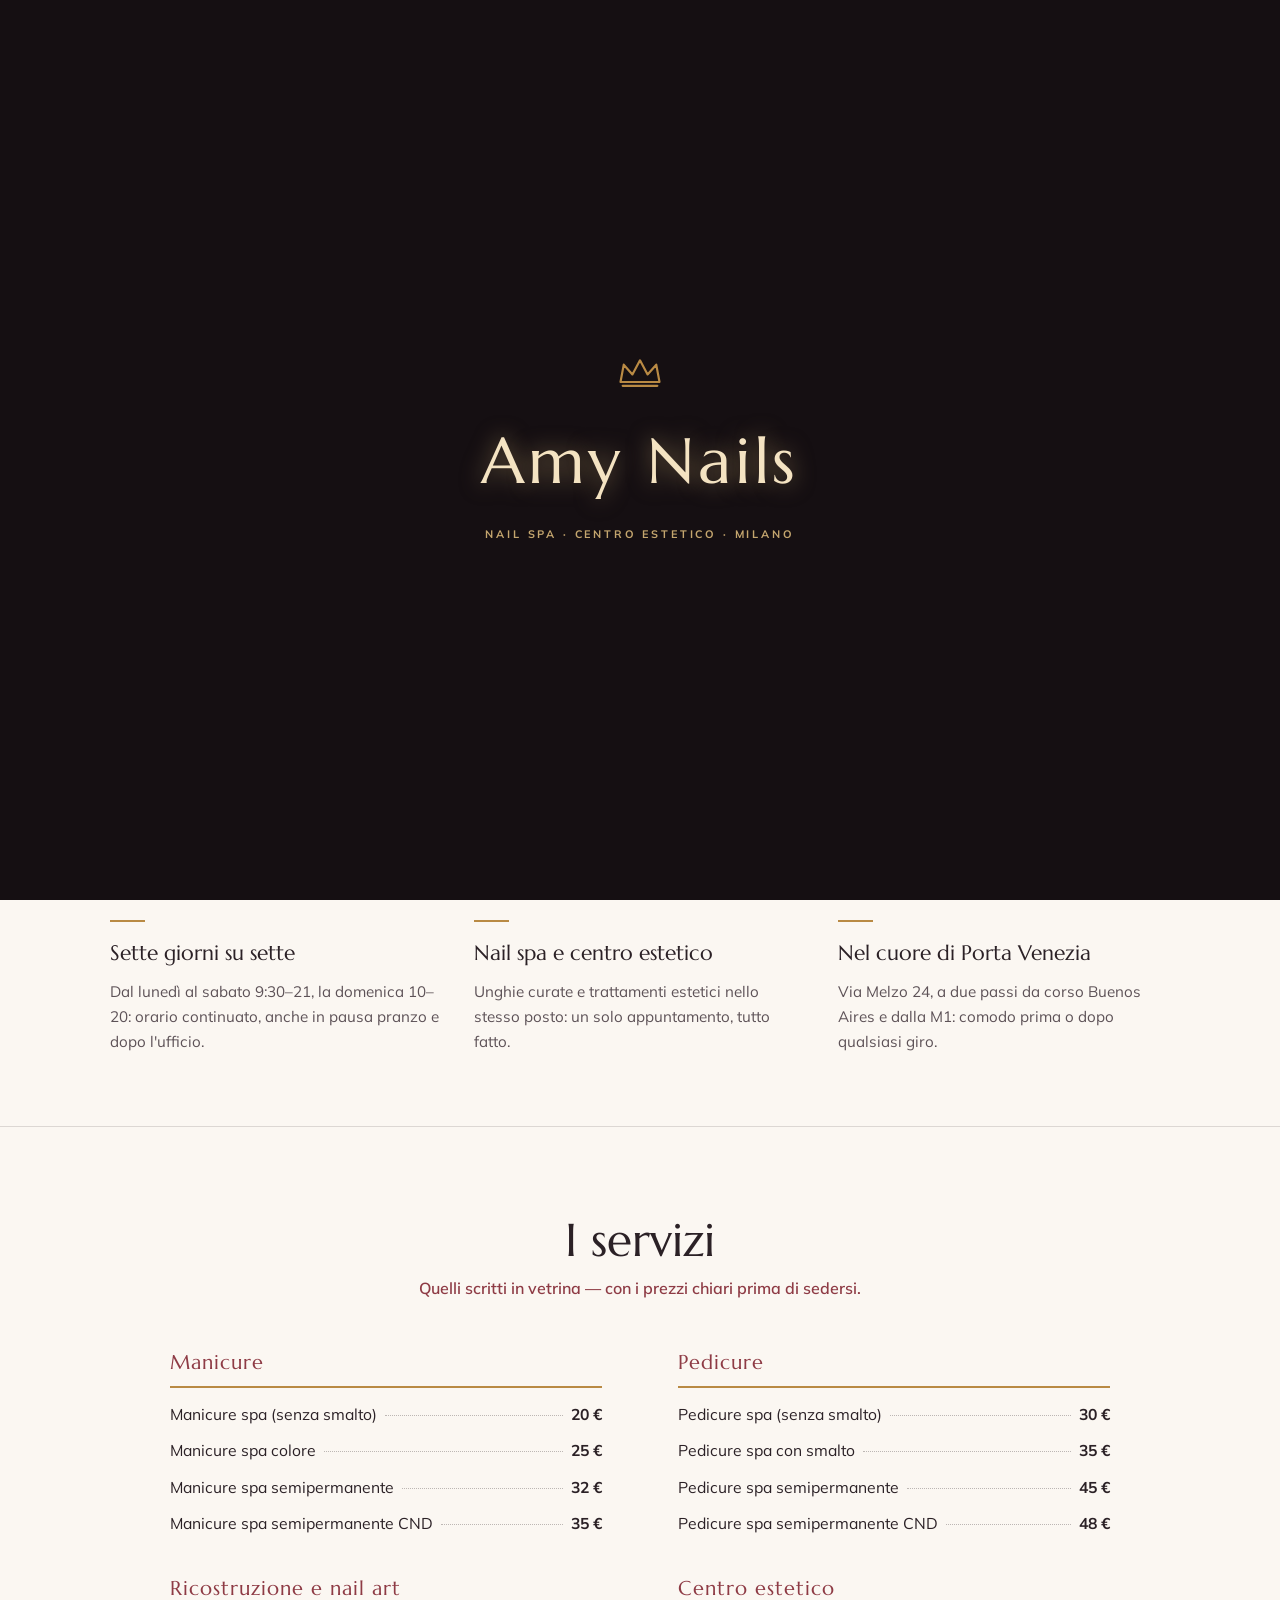
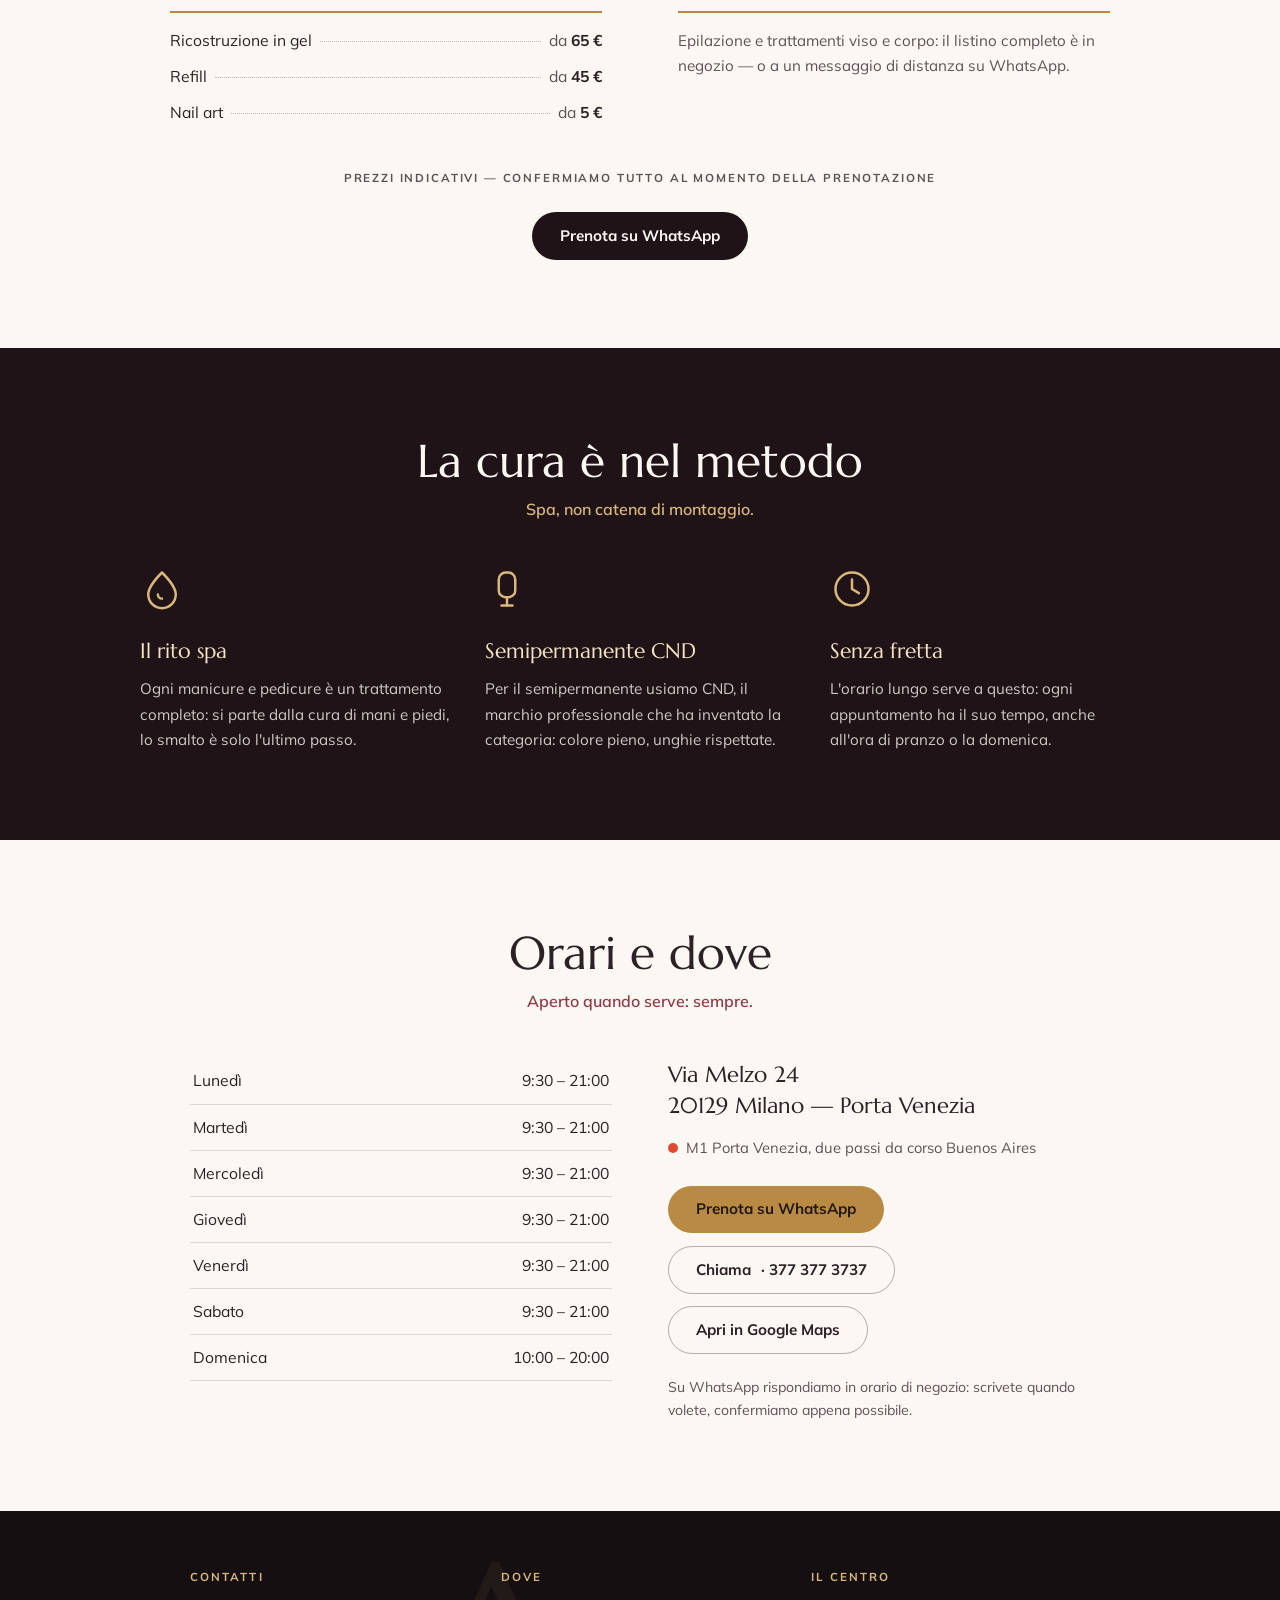
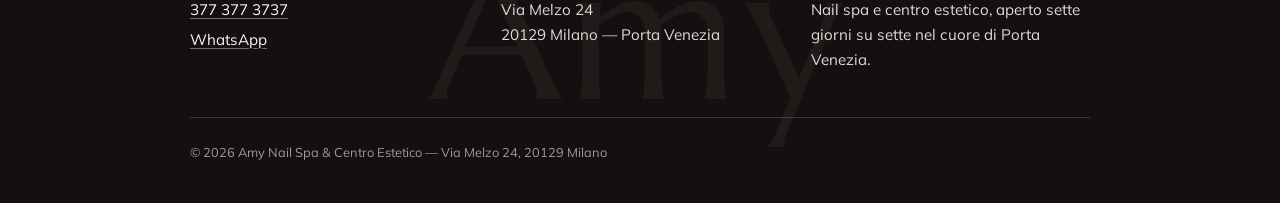
==== index.html @ d268f3b6 "Sito vetrina Amy Nail Spa: foto hero della vetrina, listino dalla vetrina reale, prenotazione WhatsA" ====
<!DOCTYPE html>
<html lang="it">
<head>
  <meta charset="UTF-8">
  <meta name="viewport" content="width=device-width, initial-scale=1.0">
  <title>Amy Nail Spa &amp; Centro Estetico — Manicure, pedicure e ricostruzione a Milano | Via Melzo 24</title>
  <meta name="description" content="Amy Nail Spa &amp; Centro Estetico in via Melzo 24, Porta Venezia, Milano: manicure e pedicure spa, semipermanente CND, ricostruzione e trattamenti estetici. Aperto 7 giorni su 7 con orario continuato. Prenota su WhatsApp: 377 377 3737.">
  <meta property="og:title" content="Amy Nail Spa &amp; Centro Estetico — Milano, Porta Venezia">
  <meta property="og:description" content="Manicure e pedicure spa, semipermanente CND e centro estetico in via Melzo 24. Aperto 7 giorni su 7, 4,6 su Google. Prenota su WhatsApp.">
  <meta property="og:type" content="website">
  <meta property="og:locale" content="it_IT">
  <meta property="og:url" content="https://rotenzark.github.io/amy-nail-spa/">
  <meta property="og:image" content="https://rotenzark.github.io/amy-nail-spa/og-image.png">
  <meta name="twitter:card" content="summary_large_image">
  <link rel="canonical" href="https://rotenzark.github.io/amy-nail-spa/">
  <meta name="theme-color" content="#201318">
  <link rel="icon" href="favicon.svg?v=1" type="image/svg+xml">
  <link rel="icon" href="favicon-32.png?v=1" type="image/png" sizes="32x32">
  <link rel="apple-touch-icon" href="apple-touch-icon.png?v=1">
  <script>document.documentElement.classList.add('js')</script>
  <link rel="preconnect" href="https://fonts.googleapis.com">
  <link rel="preconnect" href="https://fonts.gstatic.com" crossorigin>
  <link href="https://fonts.googleapis.com/css2?family=Marcellus&family=Mulish:wght@400;600;700&display=swap" rel="stylesheet">
  <link rel="stylesheet" href="css/style.css?v=1">
  <script type="application/ld+json">
  {
    "@context": "https://schema.org",
    "@type": "NailSalon",
    "name": "Amy Nail Spa & Centro Estetico",
    "description": "Nail spa e centro estetico a Porta Venezia, Milano: manicure e pedicure spa, semipermanente CND, ricostruzione unghie e trattamenti estetici. Aperto sette giorni su sette.",
    "telephone": "+393773773737",
    "priceRange": "€€",
    "url": "https://rotenzark.github.io/amy-nail-spa/",
    "image": "https://rotenzark.github.io/amy-nail-spa/og-image.png",
    "address": {
      "@type": "PostalAddress",
      "streetAddress": "Via Melzo 24",
      "addressLocality": "Milano",
      "postalCode": "20129",
      "addressRegion": "MI",
      "addressCountry": "IT"
    },
    "areaServed": "Milano Porta Venezia",
    "hasMap": "https://www.google.com/maps/search/?api=1&query=Via+Melzo+24%2C+Milano",
    "openingHoursSpecification": [
      { "@type": "OpeningHoursSpecification", "dayOfWeek": ["Monday","Tuesday","Wednesday","Thursday","Friday","Saturday"], "opens": "09:30", "closes": "21:00" },
      { "@type": "OpeningHoursSpecification", "dayOfWeek": "Sunday", "opens": "10:00", "closes": "20:00" }
    ]
  }
  </script>
</head>
<body>

  <!-- ============ INTRO "L'INSEGNA SI ACCENDE" ============ -->
  <div class="intro" id="intro" aria-hidden="true">
    <div class="intro-insegna">
      <svg class="intro-corona" viewBox="0 0 48 30" fill="none" focusable="false">
        <path d="M6 24 L9 8 L17 17 L24 4 L31 17 L39 8 L42 24 Z"/>
        <line x1="8" y1="27.5" x2="40" y2="27.5"/>
      </svg>
      <p class="intro-nome">Amy Nails</p>
      <p class="intro-riga">Nail spa · Centro estetico · Milano</p>
    </div>
  </div>
  <noscript><style>.intro { display: none; }</style></noscript>

  <a class="skip-link" href="#top" data-i18n="skip">Salta al contenuto</a>

  <header class="topbar">
    <a class="wordmark" href="#top" aria-label="Amy Nail Spa — torna su" data-i18n-aria="aria_top">Amy Nail Spa</a>
    <nav class="nav" aria-label="Navigazione principale" data-i18n-aria="aria_nav">
      <button class="nav-toggle" aria-expanded="false" aria-controls="nav-menu">
        <span class="nav-toggle-bar" aria-hidden="true"></span>
        <span data-i18n="menu">Menu</span>
      </button>
      <ul class="nav-menu" id="nav-menu">
        <li><a href="#servizi" data-i18n="nav_services">I servizi</a></li>
        <li><a href="#cura" data-i18n="nav_care">La cura</a></li>
        <li><a href="#orari" data-i18n="nav_hours">Orari e dove</a></li>
      </ul>
    </nav>
    <div class="topbar-actions">
      <div class="lang-switch" role="group" aria-label="Lingua / Language">
        <button class="lang-btn is-active" data-lang="it" aria-pressed="true">IT</button>
        <span class="lang-sep" aria-hidden="true">/</span>
        <button class="lang-btn" data-lang="en" aria-pressed="false">EN</button>
      </div>
      <a class="btn btn-oro btn-small" href="https://wa.me/393773773737?text=Ciao!%20Vorrei%20prenotare%20un%20appuntamento%20da%20Amy%20Nail%20Spa." target="_blank" rel="noopener">
        <span data-i18n="book_short">Prenota</span>
      </a>
    </div>
  </header>

  <main id="top">

    <!-- ============ HERO CON FOTO ============ -->
    <section class="hero">
      <img class="hero-sfondo" src="assets/img/vetrina.jpg" alt="" width="1183" height="1200" aria-hidden="true">
      <div class="hero-velo" aria-hidden="true"></div>
      <div class="hero-contenuto">
        <p class="eyebrow" data-i18n="hero_eyebrow">Nail spa · centro estetico · Porta Venezia, Milano</p>
        <h1 class="hero-nome">Amy Nail Spa</h1>
        <p class="hero-sub" data-i18n="hero_sub">&amp; Centro Estetico</p>
        <p class="hero-claim" data-i18n="hero_claim">Le mani, in buone mani.</p>
        <p class="hero-lead" data-i18n="hero_lead">Manicure e pedicure spa, semipermanente CND, ricostruzione e trattamenti estetici in via Melzo 24 — aperto sette giorni su sette, con orario continuato.</p>
        <div class="hero-cta">
          <a class="btn btn-oro" href="https://wa.me/393773773737?text=Ciao!%20Vorrei%20prenotare%20un%20appuntamento%20da%20Amy%20Nail%20Spa." target="_blank" rel="noopener" data-i18n="wa_cta">Prenota su WhatsApp</a>
          <a class="btn btn-velo" href="tel:+393773773737"><span data-i18n="call_cta">Chiama</span>&nbsp;· 377 377 3737</a>
        </div>
        <p class="hero-badge" data-i18n="hero_badge">4,6 su Google · aperto 7 giorni su 7</p>
      </div>
    </section>

    <!-- ============ I PUNTI ============ -->
    <section class="punti-fascia">
      <ul class="punti">
        <li class="punto reveal">
          <h2 data-i18n="pt1_t">Sette giorni su sette</h2>
          <p data-i18n="pt1_p">Dal lunedì al sabato 9:30–21, la domenica 10–20: orario continuato, anche in pausa pranzo e dopo l'ufficio.</p>
        </li>
        <li class="punto reveal">
          <h2 data-i18n="pt2_t">Nail spa e centro estetico</h2>
          <p data-i18n="pt2_p">Unghie curate e trattamenti estetici nello stesso posto: un solo appuntamento, tutto fatto.</p>
        </li>
        <li class="punto reveal">
          <h2 data-i18n="pt3_t">Nel cuore di Porta Venezia</h2>
          <p data-i18n="pt3_p">Via Melzo 24, a due passi da corso Buenos Aires e dalla M1: comodo prima o dopo qualsiasi giro.</p>
        </li>
      </ul>
    </section>

    <!-- ============ I SERVIZI ============ -->
    <section class="sezione" id="servizi">
      <h2 class="sezione-titolo" data-i18n="sv_title">I servizi</h2>
      <p class="sezione-sub" data-i18n="sv_sub">Quelli scritti in vetrina — con i prezzi chiari prima di sedersi.</p>

      <div class="listino-colonne">
        <div class="listino-cat">
          <h3 class="cat-nome" data-i18n="c1">Manicure</h3>
          <ul class="voci">
            <li class="voce"><span class="voce-nome" data-i18n="m1">Manicure spa (senza smalto)</span><span class="voce-punti" aria-hidden="true"></span><span class="voce-prezzo">20 €</span></li>
            <li class="voce"><span class="voce-nome" data-i18n="m2">Manicure spa colore</span><span class="voce-punti" aria-hidden="true"></span><span class="voce-prezzo">25 €</span></li>
            <li class="voce"><span class="voce-nome" data-i18n="m3">Manicure spa semipermanente</span><span class="voce-punti" aria-hidden="true"></span><span class="voce-prezzo">32 €</span></li>
            <li class="voce"><span class="voce-nome" data-i18n="m4">Manicure spa semipermanente CND</span><span class="voce-punti" aria-hidden="true"></span><span class="voce-prezzo">35 €</span></li>
          </ul>
          <h3 class="cat-nome cat-nome-dopo" data-i18n="c3">Ricostruzione e nail art</h3>
          <ul class="voci">
            <li class="voce"><span class="voce-nome" data-i18n="r1">Ricostruzione in gel</span><span class="voce-punti" aria-hidden="true"></span><span class="voce-prezzo"><span data-i18n="da">da</span> 65 €</span></li>
            <li class="voce"><span class="voce-nome" data-i18n="r2">Refill</span><span class="voce-punti" aria-hidden="true"></span><span class="voce-prezzo"><span data-i18n="da">da</span> 45 €</span></li>
            <li class="voce"><span class="voce-nome" data-i18n="r3">Nail art</span><span class="voce-punti" aria-hidden="true"></span><span class="voce-prezzo"><span data-i18n="da">da</span> 5 €</span></li>
          </ul>
        </div>
        <div class="listino-cat">
          <h3 class="cat-nome" data-i18n="c2">Pedicure</h3>
          <ul class="voci">
            <li class="voce"><span class="voce-nome" data-i18n="p1">Pedicure spa (senza smalto)</span><span class="voce-punti" aria-hidden="true"></span><span class="voce-prezzo">30 €</span></li>
            <li class="voce"><span class="voce-nome" data-i18n="p2">Pedicure spa con smalto</span><span class="voce-punti" aria-hidden="true"></span><span class="voce-prezzo">35 €</span></li>
            <li class="voce"><span class="voce-nome" data-i18n="p3">Pedicure spa semipermanente</span><span class="voce-punti" aria-hidden="true"></span><span class="voce-prezzo">45 €</span></li>
            <li class="voce"><span class="voce-nome" data-i18n="p4">Pedicure spa semipermanente CND</span><span class="voce-punti" aria-hidden="true"></span><span class="voce-prezzo">48 €</span></li>
          </ul>
          <h3 class="cat-nome cat-nome-dopo" data-i18n="c4">Centro estetico</h3>
          <p class="cat-testo" data-i18n="est_p">Epilazione e trattamenti viso e corpo: il listino completo è in negozio — o a un messaggio di distanza su WhatsApp.</p>
        </div>
      </div>
      <p class="listino-nota mono" data-i18n="sv_note">Prezzi indicativi — confermiamo tutto al momento della prenotazione</p>
      <div class="listino-cta">
        <a class="btn btn-notte" href="https://wa.me/393773773737?text=Ciao!%20Vorrei%20prenotare%20un%20appuntamento%20da%20Amy%20Nail%20Spa." target="_blank" rel="noopener" data-i18n="wa_cta">Prenota su WhatsApp</a>
      </div>
    </section>

    <!-- ============ LA CURA ============ -->
    <section class="sezione sezione-scura" id="cura">
      <h2 class="sezione-titolo" data-i18n="cura_title">La cura è nel metodo</h2>
      <p class="sezione-sub sezione-sub-chiara" data-i18n="cura_sub">Spa, non catena di montaggio.</p>
      <div class="cura-punti">
        <div class="cura-punto reveal">
          <svg class="cura-icona" viewBox="0 0 32 32" fill="none" aria-hidden="true"><path d="M16 4 C22 10 26 15 26 20 a10 10 0 0 1 -20 0 C6 15 10 10 16 4 Z"/><path d="M13 20 a3 3 0 0 0 3 3"/></svg>
          <h3 data-i18n="cp1_t">Il rito spa</h3>
          <p data-i18n="cp1_p">Ogni manicure e pedicure è un trattamento completo: si parte dalla cura di mani e piedi, lo smalto è solo l'ultimo passo.</p>
        </div>
        <div class="cura-punto reveal">
          <svg class="cura-icona" viewBox="0 0 32 32" fill="none" aria-hidden="true"><rect x="10" y="4" width="12" height="18" rx="5"/><line x1="16" y1="22" x2="16" y2="28"/><line x1="12" y1="28" x2="20" y2="28"/></svg>
          <h3 data-i18n="cp2_t">Semipermanente CND</h3>
          <p data-i18n="cp2_p">Per il semipermanente usiamo CND, il marchio professionale che ha inventato la categoria: colore pieno, unghie rispettate.</p>
        </div>
        <div class="cura-punto reveal">
          <svg class="cura-icona" viewBox="0 0 32 32" fill="none" aria-hidden="true"><circle cx="16" cy="16" r="12"/><path d="M16 9 v7 l5 3"/></svg>
          <h3 data-i18n="cp3_t">Senza fretta</h3>
          <p data-i18n="cp3_p">L'orario lungo serve a questo: ogni appuntamento ha il suo tempo, anche all'ora di pranzo o la domenica.</p>
        </div>
      </div>
    </section>

    <!-- ============ ORARI E DOVE ============ -->
    <section class="sezione" id="orari">
      <h2 class="sezione-titolo" data-i18n="hours_title">Orari e dove</h2>
      <p class="sezione-sub" data-i18n="hours_sub">Aperto quando serve: sempre.</p>
      <div class="orari-dove">
        <table class="orari-tabella">
          <caption class="visually-hidden" data-i18n="hours_caption">Orari di apertura</caption>
          <tbody>
            <tr><th scope="row" data-i18n="mon">Lunedì</th><td>9:30 – 21:00</td></tr>
            <tr><th scope="row" data-i18n="tue">Martedì</th><td>9:30 – 21:00</td></tr>
            <tr><th scope="row" data-i18n="wed">Mercoledì</th><td>9:30 – 21:00</td></tr>
            <tr><th scope="row" data-i18n="thu">Giovedì</th><td>9:30 – 21:00</td></tr>
            <tr><th scope="row" data-i18n="fri">Venerdì</th><td>9:30 – 21:00</td></tr>
            <tr><th scope="row" data-i18n="sat">Sabato</th><td>9:30 – 21:00</td></tr>
            <tr><th scope="row" data-i18n="sun">Domenica</th><td>10:00 – 20:00</td></tr>
          </tbody>
        </table>
        <div class="dove">
          <address class="dove-indirizzo">
            Via Melzo 24<br>
            20129 Milano — Porta Venezia
          </address>
          <p class="dove-metro"><span class="metro-dot" aria-hidden="true"></span> <span data-i18n="metro">M1 Porta Venezia, due passi da corso Buenos Aires</span></p>
          <div class="dove-azioni">
            <a class="btn btn-oro" href="https://wa.me/393773773737?text=Ciao!%20Vorrei%20prenotare%20un%20appuntamento%20da%20Amy%20Nail%20Spa." target="_blank" rel="noopener" data-i18n="wa_cta">Prenota su WhatsApp</a>
            <a class="btn btn-quieto" href="tel:+393773773737"><span data-i18n="call_cta">Chiama</span>&nbsp;· 377 377 3737</a>
            <a class="btn btn-quieto" href="https://www.google.com/maps/search/?api=1&query=Via+Melzo+24%2C+Milano" target="_blank" rel="noopener" data-i18n="maps">Apri in Google Maps</a>
          </div>
          <p class="dove-note" data-i18n="wa_note">Su WhatsApp rispondiamo in orario di negozio: scrivete quando volete, confermiamo appena possibile.</p>
        </div>
      </div>
    </section>

  </main>

  <!-- ============ FOOTER ============ -->
  <footer class="footer">
    <p class="footer-wordmark" aria-hidden="true">Amy</p>
    <div class="footer-cols">
      <div>
        <h3 data-i18n="f_contacts">Contatti</h3>
        <p><a href="tel:+393773773737">377 377 3737</a></p>
        <p><a href="https://wa.me/393773773737" target="_blank" rel="noopener">WhatsApp</a></p>
      </div>
      <div>
        <h3 data-i18n="f_where">Dove</h3>
        <p>Via Melzo 24<br>20129 Milano — Porta Venezia</p>
      </div>
      <div>
        <h3 data-i18n="f_what">Il centro</h3>
        <p data-i18n="f_line">Nail spa e centro estetico, aperto sette giorni su sette nel cuore di Porta Venezia.</p>
      </div>
    </div>
    <p class="footer-legal">© <span data-current-year>2026</span> Amy Nail Spa &amp; Centro Estetico — Via Melzo 24, 20129 Milano</p>
  </footer>

  <script src="js/main.js?v=1"></script>
</body>
</html>
---- css/style.css ----
/* ==========================================================================
   Amy Nail Spa & Centro Estetico — Via Melzo 24, Milano
   Brand reale dalle insegne: oro e bordeaux su crema, corona e monogramma.
   Hero con la foto vera della vetrina notturna.
   ========================================================================== */

:root {
  --crema: #FBF7F2;
  --crema-scura: #F2EBE1;
  --notte: #201318;
  --notte-fonda: #150F12;
  --inchiostro: #2B2126;
  --grigio: #5D5257;
  --oro: #B98A44;
  --oro-chiaro: #D9B87A;
  --oro-testo: #241812;
  --bordeaux: #8E3B45;
  --linea: rgba(43, 33, 38, .15);
  --font-display: "Marcellus", "Times New Roman", serif;
  --font-testo: "Mulish", "Helvetica Neue", Arial, sans-serif;
}

/* ---------- reset ---------- */

*, *::before, *::after { box-sizing: border-box; }

html {
  scroll-behavior: smooth;
  -webkit-text-size-adjust: 100%;
}

body {
  margin: 0;
  font-family: var(--font-testo);
  font-size: 1rem;
  line-height: 1.65;
  color: var(--inchiostro);
  background: var(--crema);
}

img { max-width: 100%; height: auto; display: block; }

h1, h2, h3, p, ul { margin: 0; }
ul { padding: 0; list-style: none; }

a { color: inherit; }

:focus-visible {
  outline: 2px solid var(--bordeaux);
  outline-offset: 3px;
  border-radius: 2px;
}

.hero :focus-visible,
.sezione-scura :focus-visible,
.footer :focus-visible {
  outline-color: var(--oro-chiaro);
}

.visually-hidden {
  position: absolute;
  width: 1px; height: 1px;
  margin: -1px; padding: 0;
  overflow: hidden;
  clip: rect(0 0 0 0);
  white-space: nowrap;
  border: 0;
}

.skip-link {
  position: absolute;
  top: -100px; left: 1rem;
  z-index: 2000;
  padding: .6rem 1rem;
  background: var(--inchiostro);
  color: var(--crema);
  border-radius: 4px;
  text-decoration: none;
}
.skip-link:focus { top: .5rem; }

.mono {
  font-family: var(--font-testo);
  font-weight: 700;
  font-size: .72rem;
  letter-spacing: .16em;
  text-transform: uppercase;
}

/* ---------- bottoni ---------- */

.btn {
  display: inline-flex;
  align-items: center;
  justify-content: center;
  gap: .35em;
  padding: .85rem 1.7rem;
  border: 1px solid transparent;
  border-radius: 999px;
  font-family: var(--font-testo);
  font-weight: 700;
  font-size: .95rem;
  line-height: 1.2;
  text-decoration: none;
  cursor: pointer;
  transition: background-color .2s ease, border-color .2s ease, color .2s ease, transform .15s ease;
}
.btn:hover { transform: translateY(-1px); }
.btn:active { transform: translateY(0); }

.btn-small { padding: .5rem 1.15rem; font-size: .85rem; }

.btn-oro { background: var(--oro); color: var(--oro-testo); }
.btn-oro:hover { background: var(--oro-chiaro); }

.btn-notte { background: var(--notte); color: var(--crema); }
.btn-notte:hover { background: var(--bordeaux); }

.btn-velo {
  background: rgba(255, 255, 255, .12);
  color: #fff;
  border-color: rgba(255, 255, 255, .55);
}
.btn-velo:hover { border-color: #fff; background: rgba(255, 255, 255, .2); }

.btn-quieto {
  background: transparent;
  color: var(--inchiostro);
  border-color: rgba(43, 33, 38, .35);
}
.btn-quieto:hover { border-color: var(--inchiostro); }

/* ---------- intro "l'insegna si accende" ---------- */

.intro {
  position: fixed;
  inset: 0;
  z-index: 1000;
  display: flex;
  align-items: center;
  justify-content: center;
  padding: 1.5rem;
  background: var(--notte-fonda);
  transition: opacity .6s ease;
}
.intro--via { opacity: 0; }

.intro-insegna { text-align: center; }

.intro-corona {
  width: 52px;
  height: auto;
  margin: 0 auto .8rem;
}
.intro-corona path,
.intro-corona line {
  stroke: var(--oro);
  stroke-width: 2;
  stroke-linecap: round;
  stroke-linejoin: round;
  stroke-dasharray: 130;
  stroke-dashoffset: 130;
  animation: traccia .8s ease-out .2s forwards;
}
.intro-corona line { stroke-dasharray: 34; stroke-dashoffset: 34; animation-delay: .8s; animation-duration: .3s; }

.intro-nome {
  font-family: var(--font-display);
  font-size: clamp(2.4rem, 8vw, 4rem);
  letter-spacing: .06em;
  color: #F4E3C2;
  opacity: 0;
  animation: accendi 1.1s ease-out .6s forwards;
}

.intro-riga {
  margin-top: .7rem;
  font-weight: 700;
  font-size: .68rem;
  letter-spacing: .26em;
  text-transform: uppercase;
  color: var(--oro-chiaro);
  opacity: 0;
  animation: appare .5s ease-out 1.5s forwards;
}

@keyframes traccia { to { stroke-dashoffset: 0; } }
@keyframes appare { to { opacity: .9; } }
@keyframes accendi {
  0%   { opacity: 0; text-shadow: none; }
  35%  { opacity: .9; text-shadow: 0 0 26px rgba(217, 184, 122, .7); }
  45%  { opacity: .25; text-shadow: none; }
  55%  { opacity: 1; text-shadow: 0 0 30px rgba(217, 184, 122, .8); }
  62%  { opacity: .5; text-shadow: none; }
  100% { opacity: 1; text-shadow: 0 0 22px rgba(217, 184, 122, .55); }
}

.intro-lock { overflow: hidden; }

/* ---------- topbar ---------- */

.topbar {
  position: sticky;
  top: 0;
  z-index: 100;
  display: flex;
  align-items: center;
  gap: 1rem;
  padding: .65rem clamp(1rem, 3vw, 1.6rem);
  background: rgba(251, 247, 242, .93);
  -webkit-backdrop-filter: blur(8px);
  backdrop-filter: blur(8px);
  border-bottom: 1px solid var(--linea);
}

.wordmark {
  font-family: var(--font-display);
  font-size: 1.25rem;
  letter-spacing: .03em;
  text-decoration: none;
  color: var(--inchiostro);
  white-space: nowrap;
}

.nav { margin-left: auto; }

.nav-toggle {
  display: none;
  align-items: center;
  gap: .5rem;
  padding: .45rem .9rem;
  background: transparent;
  border: 1px solid rgba(43, 33, 38, .35);
  border-radius: 999px;
  font-family: var(--font-testo);
  font-weight: 700;
  font-size: .85rem;
  color: var(--inchiostro);
  cursor: pointer;
}

.nav-toggle-bar {
  width: 16px;
  height: 2px;
  background: currentColor;
  box-shadow: 0 5px 0 currentColor, 0 -5px 0 currentColor;
}

.nav-menu {
  display: flex;
  align-items: center;
  gap: clamp(.9rem, 2vw, 1.5rem);
}

.nav-menu a {
  font-size: .92rem;
  font-weight: 600;
  text-decoration: none;
  color: var(--inchiostro);
  padding: .3rem 0;
  border-bottom: 2px solid transparent;
}
.nav-menu a:hover { border-bottom-color: var(--oro); }

.topbar-actions {
  display: flex;
  align-items: center;
  gap: .9rem;
}

.lang-switch {
  display: flex;
  align-items: center;
  gap: .3rem;
  font-size: .82rem;
}

.lang-btn {
  background: none;
  border: none;
  padding: .25rem .3rem;
  font-family: var(--font-testo);
  font-weight: 700;
  font-size: .82rem;
  color: var(--grigio);
  cursor: pointer;
  border-bottom: 2px solid transparent;
}
.lang-btn.is-active {
  color: var(--inchiostro);
  border-bottom-color: var(--bordeaux);
}
.lang-sep { color: rgba(43, 33, 38, .4); }

@media (max-width: 920px) {
  .nav-toggle { display: inline-flex; }
  .nav-menu {
    display: none;
    position: absolute;
    top: 100%;
    left: 0; right: 0;
    flex-direction: column;
    align-items: stretch;
    gap: 0;
    padding: .6rem 1.2rem 1rem;
    background: var(--crema);
    border-bottom: 1px solid var(--linea);
    box-shadow: 0 14px 28px rgba(43, 33, 38, .12);
  }
  .nav.is-open .nav-menu { display: flex; }
  .nav-menu a {
    padding: .7rem .2rem;
    border-bottom: 1px solid rgba(43, 33, 38, .08);
  }
  .nav-menu li:last-child a { border-bottom-color: transparent; }
}

@media (max-width: 560px) {
  .wordmark { font-size: 1.05rem; }
  .topbar { gap: .6rem; }
}

/* ---------- hero con foto ---------- */

.hero {
  position: relative;
  min-height: 88vh;
  min-height: 88svh;
  display: flex;
  align-items: flex-end;
  overflow: hidden;
  background: var(--notte);
}

.hero-sfondo {
  position: absolute;
  inset: 0;
  width: 100%;
  height: 100%;
  object-fit: cover;
  object-position: 62% 30%;
}

.hero-velo {
  position: absolute;
  inset: 0;
  background:
    linear-gradient(to top, rgba(21, 15, 18, .92) 0%, rgba(21, 15, 18, .35) 55%, rgba(21, 15, 18, .3) 100%),
    linear-gradient(to right, rgba(21, 15, 18, .72) 0%, rgba(21, 15, 18, .25) 60%, rgba(21, 15, 18, .1) 100%);
}

.hero-contenuto {
  position: relative;
  width: 100%;
  max-width: 1100px;
  margin: 0 auto;
  padding: clamp(7rem, 16vh, 10rem) 1.5rem clamp(3rem, 7vh, 4.5rem);
  color: #fff;
}

.eyebrow {
  font-weight: 700;
  font-size: .72rem;
  letter-spacing: .22em;
  text-transform: uppercase;
  color: var(--oro-chiaro);
}

.hero-nome {
  margin-top: 1rem;
  font-family: var(--font-display);
  font-weight: 400;
  font-size: clamp(2.9rem, 9vw, 5.4rem);
  line-height: 1.02;
  letter-spacing: .015em;
  color: #fff;
  text-shadow: 0 2px 24px rgba(21, 15, 18, .45);
}

.hero-sub {
  margin-top: .4rem;
  font-family: var(--font-display);
  font-size: clamp(1rem, 2.6vw, 1.3rem);
  letter-spacing: .3em;
  text-transform: uppercase;
  color: var(--oro-chiaro);
}

.hero-claim {
  margin-top: 1.6rem;
  font-family: var(--font-display);
  font-size: clamp(1.3rem, 3vw, 1.7rem);
  color: #F4E3C2;
}

.hero-lead {
  max-width: 54ch;
  margin-top: .7rem;
  font-size: 1.02rem;
  color: rgba(255, 255, 255, .88);
}

.hero-cta {
  display: flex;
  flex-wrap: wrap;
  gap: .9rem;
  margin-top: 1.8rem;
}

.hero-badge {
  margin-top: 1.6rem;
  font-weight: 700;
  font-size: .72rem;
  letter-spacing: .18em;
  text-transform: uppercase;
  color: var(--oro-chiaro);
}

/* ---------- i punti ---------- */

.punti-fascia {
  padding: clamp(3rem, 6vw, 4.5rem) 1.5rem;
  border-bottom: 1px solid var(--linea);
}

.punti {
  display: grid;
  grid-template-columns: repeat(3, 1fr);
  gap: 2rem;
  max-width: 1060px;
  margin: 0 auto;
}

.punto h2 {
  font-family: var(--font-display);
  font-weight: 400;
  font-size: 1.3rem;
  margin-bottom: .5rem;
}

.punto h2::before {
  content: "";
  display: block;
  width: 2.2rem;
  height: 2px;
  margin-bottom: .9rem;
  background: var(--oro);
}

.punto p {
  font-size: .95rem;
  color: var(--grigio);
}

@media (max-width: 800px) {
  .punti { grid-template-columns: 1fr; max-width: 480px; gap: 1.6rem; }
}

/* ---------- sezioni ---------- */

.sezione {
  padding: clamp(3.5rem, 8vw, 5.5rem) 1.5rem;
}

.sezione-titolo {
  font-family: var(--font-display);
  font-weight: 400;
  font-size: clamp(2rem, 5vw, 2.9rem);
  line-height: 1.12;
  text-align: center;
}

.sezione-sub {
  margin-top: .5rem;
  font-weight: 600;
  font-size: 1rem;
  text-align: center;
  color: var(--bordeaux);
}

.sezione-sub-chiara { color: var(--oro-chiaro); }

/* ---------- i servizi (listino) ---------- */

.listino-colonne {
  display: grid;
  grid-template-columns: 1fr 1fr;
  gap: 2.4rem clamp(2.5rem, 6vw, 5rem);
  max-width: 940px;
  margin: 2.8rem auto 0;
}

.cat-nome {
  font-family: var(--font-display);
  font-weight: 400;
  font-size: 1.25rem;
  letter-spacing: .05em;
  color: var(--bordeaux);
  margin-bottom: .9rem;
  padding-bottom: .4rem;
  border-bottom: 2px solid var(--oro);
}

.cat-nome-dopo { margin-top: 2.2rem; }

.voci { display: grid; gap: .65rem; }

.voce {
  display: flex;
  align-items: baseline;
  gap: .5em;
  font-size: .98rem;
}

.voce-punti {
  flex: 1;
  min-width: 1.5em;
  border-bottom: 1px dotted rgba(43, 33, 38, .3);
  transform: translateY(-4px);
}

.voce-prezzo {
  font-weight: 700;
  font-variant-numeric: tabular-nums;
  white-space: nowrap;
}
.voce-prezzo span { font-weight: 400; color: var(--grigio); }

.cat-testo {
  font-size: .95rem;
  color: var(--grigio);
}

.listino-nota {
  margin-top: 2.6rem;
  text-align: center;
  color: var(--grigio);
}

.listino-cta {
  display: flex;
  justify-content: center;
  margin-top: 1.6rem;
}

@media (max-width: 760px) {
  .listino-colonne { grid-template-columns: 1fr; }
}

/* ---------- la cura ---------- */

.sezione-scura {
  background: var(--notte);
  color: var(--crema);
}

.sezione-scura .sezione-titolo { color: var(--crema); }

.cura-punti {
  display: grid;
  grid-template-columns: repeat(3, 1fr);
  gap: 2.2rem;
  max-width: 1000px;
  margin: 2.8rem auto 0;
}

.cura-icona {
  width: 44px;
  height: 44px;
  stroke: var(--oro-chiaro);
  stroke-width: 1.8;
  stroke-linecap: round;
  stroke-linejoin: round;
  margin-bottom: 1rem;
}

.cura-punto h3 {
  font-family: var(--font-display);
  font-weight: 400;
  font-size: 1.3rem;
  margin-bottom: .5rem;
  color: #F4E3C2;
}

.cura-punto p {
  font-size: .95rem;
  color: rgba(251, 247, 242, .8);
}

@media (max-width: 800px) {
  .cura-punti { grid-template-columns: 1fr; max-width: 480px; gap: 1.8rem; }
}

/* ---------- orari e dove ---------- */

.orari-dove {
  display: grid;
  grid-template-columns: minmax(0, 1fr) minmax(0, 1fr);
  gap: clamp(2rem, 5vw, 3.5rem);
  max-width: 900px;
  margin: 2.8rem auto 0;
  align-items: start;
}

.orari-tabella {
  width: 100%;
  border-collapse: collapse;
  font-size: .98rem;
}

.orari-tabella th,
.orari-tabella td {
  padding: .6rem .2rem;
  border-bottom: 1px solid var(--linea);
  text-align: left;
  font-weight: 400;
}

.orari-tabella td { text-align: right; font-variant-numeric: tabular-nums; }

.dove-indirizzo {
  font-family: var(--font-display);
  font-style: normal;
  font-size: 1.4rem;
  line-height: 1.4;
}

.dove-metro {
  display: flex;
  align-items: center;
  gap: .5rem;
  margin-top: .9rem;
  font-size: .92rem;
  color: var(--grigio);
}

.metro-dot {
  width: 10px; height: 10px;
  border-radius: 50%;
  background: #E0492F;
  flex: none;
}

.dove-azioni {
  display: flex;
  flex-wrap: wrap;
  gap: .8rem;
  margin-top: 1.6rem;
}

.dove-note {
  margin-top: 1.4rem;
  font-size: .88rem;
  color: var(--grigio);
}

@media (max-width: 760px) {
  .orari-dove { grid-template-columns: 1fr; max-width: 480px; }
}

/* ---------- footer ---------- */

.footer {
  position: relative;
  padding: 3.5rem 1.5rem 2.5rem;
  background: var(--notte-fonda);
  color: var(--crema);
  overflow: hidden;
}

.footer-wordmark {
  position: absolute;
  top: -2.2rem;
  left: 50%;
  transform: translateX(-50%);
  font-family: var(--font-display);
  font-size: clamp(6rem, 20vw, 12rem);
  letter-spacing: .04em;
  white-space: nowrap;
  color: rgba(217, 184, 122, .07);
  pointer-events: none;
  user-select: none;
}

.footer-cols {
  position: relative;
  display: grid;
  grid-template-columns: repeat(3, 1fr);
  gap: 2rem;
  max-width: 900px;
  margin: 0 auto;
}

.footer-cols h3 {
  font-weight: 700;
  font-size: .72rem;
  letter-spacing: .18em;
  text-transform: uppercase;
  color: var(--oro-chiaro);
  margin-bottom: .7rem;
}

.footer-cols p {
  font-size: .95rem;
  color: rgba(251, 247, 242, .88);
  margin-bottom: .3rem;
}

.footer-cols a {
  color: var(--crema);
  text-decoration-color: rgba(251, 247, 242, .4);
  text-underline-offset: 3px;
}
.footer-cols a:hover { text-decoration-color: var(--crema); }

.footer-legal {
  position: relative;
  max-width: 900px;
  margin: 2.5rem auto 0;
  padding-top: 1.5rem;
  border-top: 1px solid rgba(251, 247, 242, .16);
  font-size: .8rem;
  color: rgba(251, 247, 242, .6);
}

@media (max-width: 760px) {
  .footer-cols { grid-template-columns: 1fr; gap: 1.6rem; }
}

/* ---------- reveal on scroll ---------- */
/* Lo stato nascosto esiste solo se il JS è partito (classe .js sul root)
   e solo se l'utente non preferisce il movimento ridotto. */

@media (prefers-reduced-motion: no-preference) {
  .js .reveal {
    opacity: 0;
    transform: translateY(18px);
    transition: opacity .6s ease, transform .6s ease;
  }
  .js .reveal.is-visible {
    opacity: 1;
    transform: none;
  }
}

@media (prefers-reduced-motion: reduce) {
  html { scroll-behavior: auto; }
  .btn, .btn:hover { transform: none; transition: none; }
  .intro { display: none; }
}
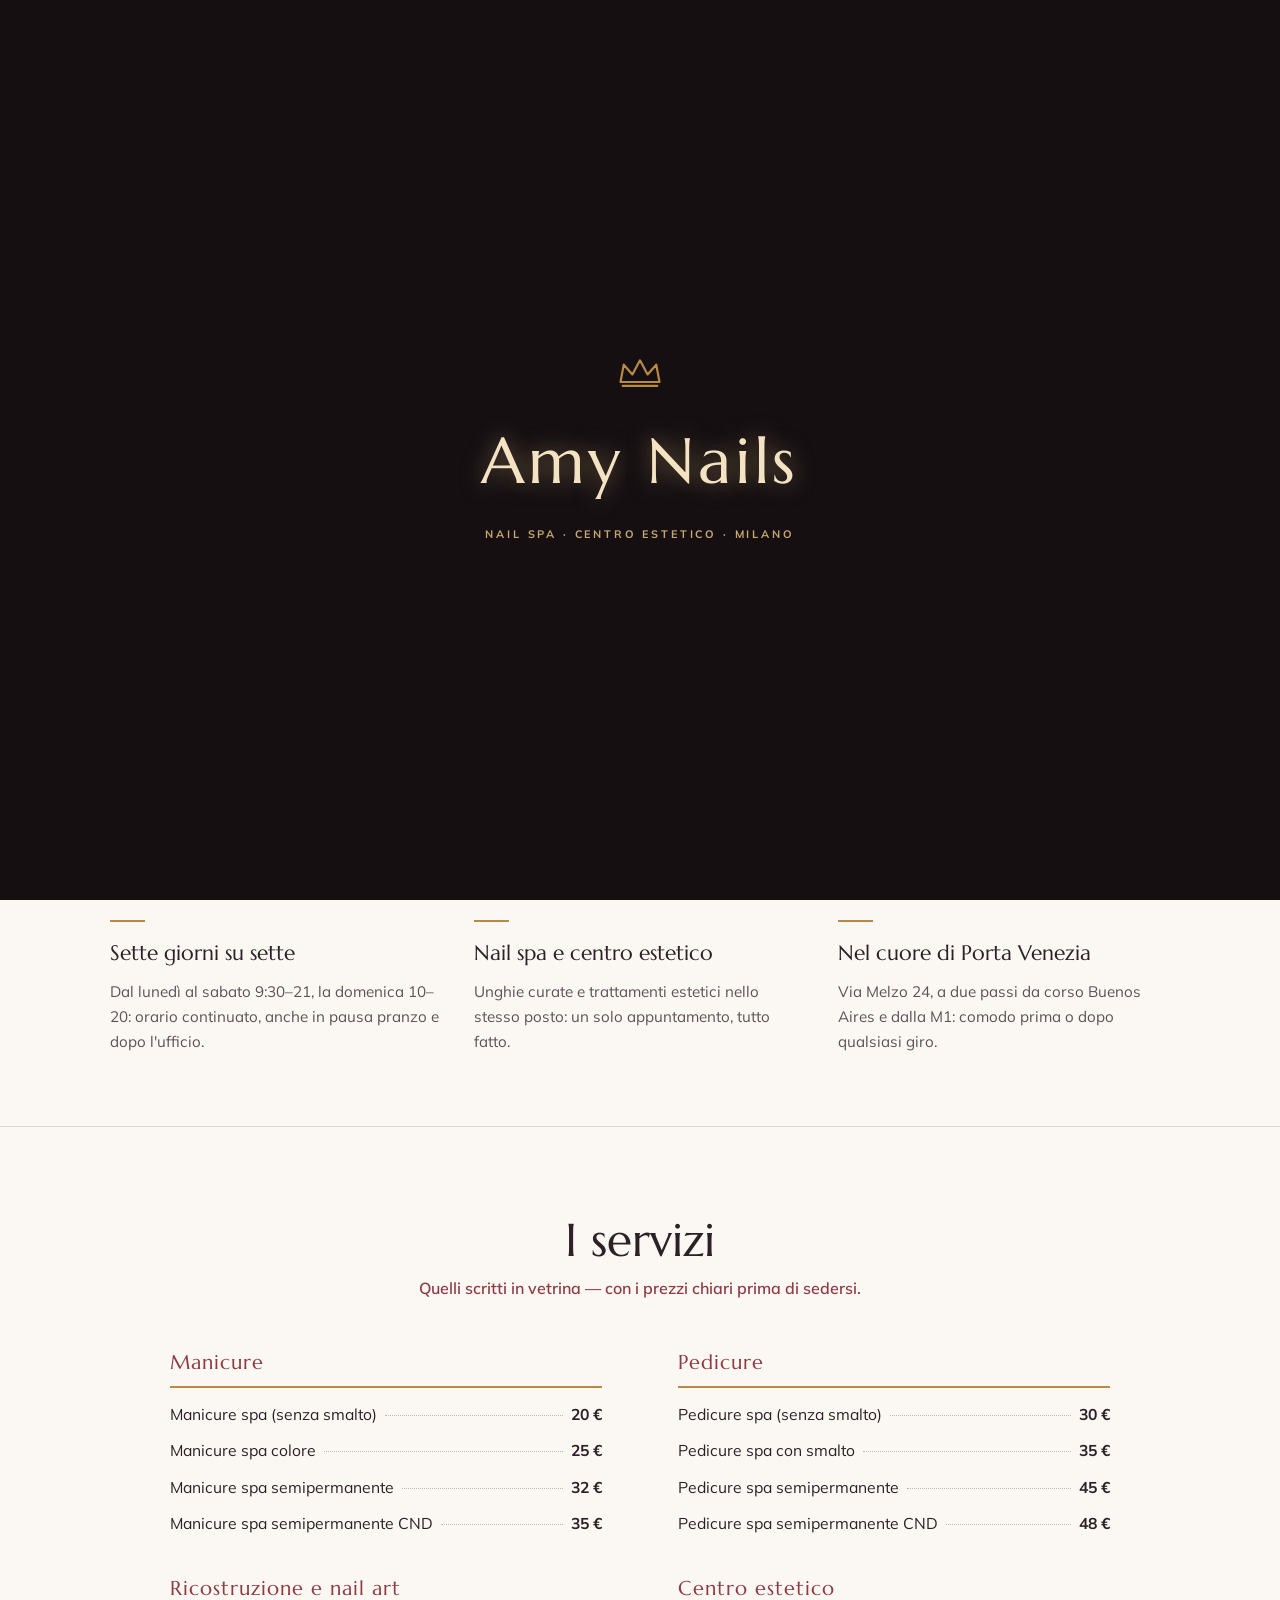
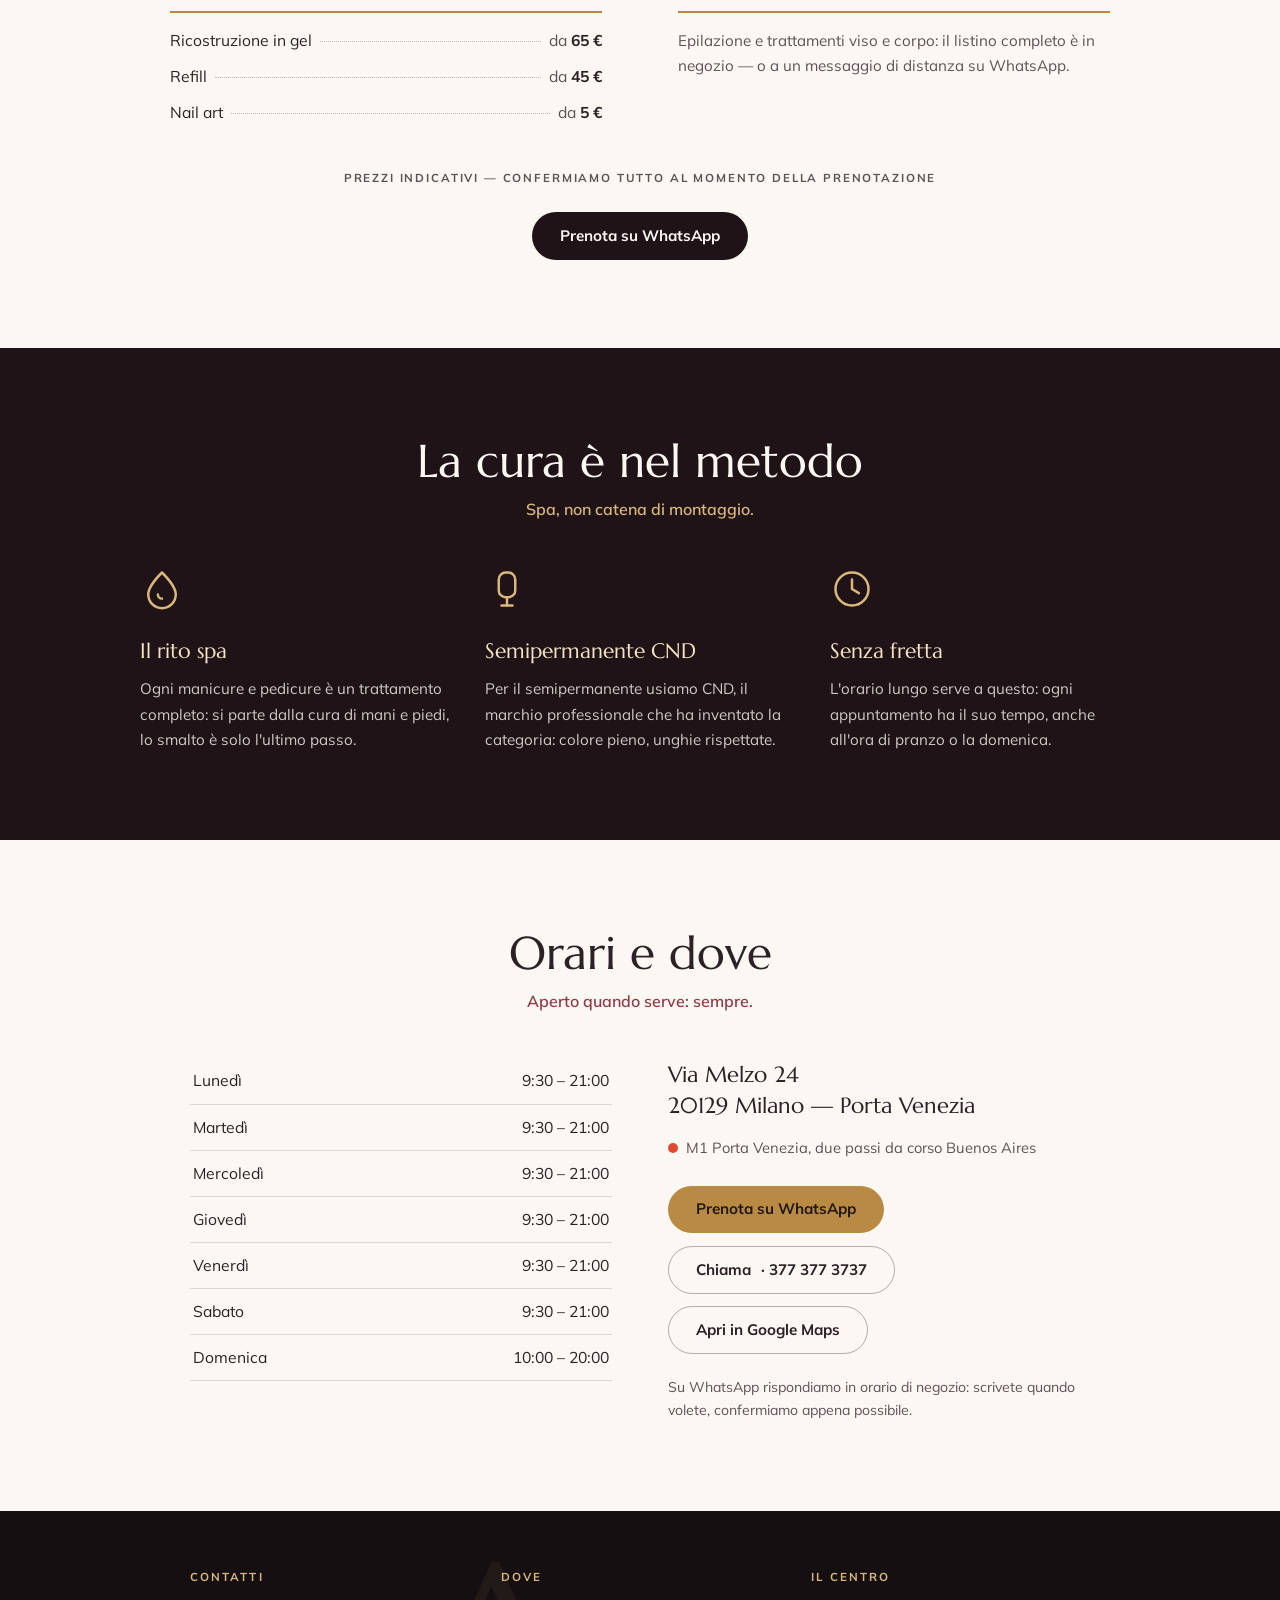
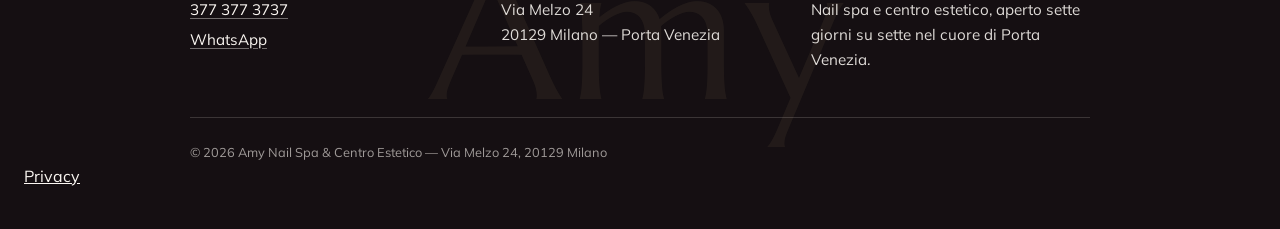
==== commit dfb867c8: "Privacy e pulizia: caratteri sul sito, informativa, noindex - caratteri copiati nel sito: nessuna ri" ====
--- a/index.html
+++ b/index.html
@@ -3,6 +3,7 @@
 <head>
   <meta charset="UTF-8">
   <meta name="viewport" content="width=device-width, initial-scale=1.0">
+  <meta name="robots" content="noindex">
   <title>Amy Nail Spa &amp; Centro Estetico — Manicure, pedicure e ricostruzione a Milano | Via Melzo 24</title>
   <meta name="description" content="Amy Nail Spa &amp; Centro Estetico in via Melzo 24, Porta Venezia, Milano: manicure e pedicure spa, semipermanente CND, ricostruzione e trattamenti estetici. Aperto 7 giorni su 7 con orario continuato. Prenota su WhatsApp: 377 377 3737.">
   <meta property="og:title" content="Amy Nail Spa &amp; Centro Estetico — Milano, Porta Venezia">
@@ -18,9 +19,7 @@
   <link rel="icon" href="favicon-32.png?v=1" type="image/png" sizes="32x32">
   <link rel="apple-touch-icon" href="apple-touch-icon.png?v=1">
   <script>document.documentElement.classList.add('js')</script>
-  <link rel="preconnect" href="https://fonts.googleapis.com">
-  <link rel="preconnect" href="https://fonts.gstatic.com" crossorigin>
-  <link href="https://fonts.googleapis.com/css2?family=Marcellus&family=Mulish:wght@400;600;700&display=swap" rel="stylesheet">
+  <link rel="stylesheet" href="fonts/fonts.css?v=1">
   <link rel="stylesheet" href="css/style.css?v=1">
   <script type="application/ld+json">
   {
@@ -245,7 +244,8 @@
       </div>
     </div>
     <p class="footer-legal">© <span data-current-year>2026</span> Amy Nail Spa &amp; Centro Estetico — Via Melzo 24, 20129 Milano</p>
-  </footer>
+    <p class="privacy-link"><a href="privacy.html">Privacy</a></p>
+</footer>
 
   <script src="js/main.js?v=1"></script>
 </body>
--- a/fonts/fonts.css
+++ b/fonts/fonts.css
@@ -0,0 +1,154 @@
+/* Caratteri ospitati sul sito: nessuna richiesta a Google Fonts o Fontshare (giro privacy 1/10/2026). Licenze in LICENSE.txt. */
+/* latin-ext */
+@font-face {
+  font-family: 'Marcellus';
+  font-style: normal;
+  font-weight: 400;
+  font-display: swap;
+  src: url(marcellus-v14-wEO_EBrOk8hQLDvIAF81WPoK7Es.woff2) format('woff2');
+  unicode-range: U+0100-02BA, U+02BD-02C5, U+02C7-02CC, U+02CE-02D7, U+02DD-02FF, U+0304, U+0308, U+0329, U+1D00-1DBF, U+1E00-1E9F, U+1EF2-1EFF, U+2020, U+20A0-20AB, U+20AD-20C0, U+2113, U+2C60-2C7F, U+A720-A7FF;
+}
+/* latin */
+@font-face {
+  font-family: 'Marcellus';
+  font-style: normal;
+  font-weight: 400;
+  font-display: swap;
+  src: url(marcellus-v14-wEO_EBrOk8hQLDvIAF81VvoK.woff2) format('woff2');
+  unicode-range: U+0000-00FF, U+0131, U+0152-0153, U+02BB-02BC, U+02C6, U+02DA, U+02DC, U+0304, U+0308, U+0329, U+2000-206F, U+20AC, U+2122, U+2191, U+2193, U+2212, U+2215, U+FEFF, U+FFFD;
+}
+/* cyrillic-ext */
+@font-face {
+  font-family: 'Mulish';
+  font-style: normal;
+  font-weight: 400;
+  font-display: swap;
+  src: url(mulish-v18-1Ptvg83HX_SGhgqk0gotcqA.woff2) format('woff2');
+  unicode-range: U+0460-052F, U+1C80-1C8A, U+20B4, U+2DE0-2DFF, U+A640-A69F, U+FE2E-FE2F;
+}
+/* cyrillic */
+@font-face {
+  font-family: 'Mulish';
+  font-style: normal;
+  font-weight: 400;
+  font-display: swap;
+  src: url(mulish-v18-1Ptvg83HX_SGhgqk2wotcqA.woff2) format('woff2');
+  unicode-range: U+0301, U+0400-045F, U+0490-0491, U+04B0-04B1, U+2116;
+}
+/* vietnamese */
+@font-face {
+  font-family: 'Mulish';
+  font-style: normal;
+  font-weight: 400;
+  font-display: swap;
+  src: url(mulish-v18-1Ptvg83HX_SGhgqk0AotcqA.woff2) format('woff2');
+  unicode-range: U+0102-0103, U+0110-0111, U+0128-0129, U+0168-0169, U+01A0-01A1, U+01AF-01B0, U+0300-0301, U+0303-0304, U+0308-0309, U+0323, U+0329, U+1EA0-1EF9, U+20AB;
+}
+/* latin-ext */
+@font-face {
+  font-family: 'Mulish';
+  font-style: normal;
+  font-weight: 400;
+  font-display: swap;
+  src: url(mulish-v18-1Ptvg83HX_SGhgqk0QotcqA.woff2) format('woff2');
+  unicode-range: U+0100-02BA, U+02BD-02C5, U+02C7-02CC, U+02CE-02D7, U+02DD-02FF, U+0304, U+0308, U+0329, U+1D00-1DBF, U+1E00-1E9F, U+1EF2-1EFF, U+2020, U+20A0-20AB, U+20AD-20C0, U+2113, U+2C60-2C7F, U+A720-A7FF;
+}
+/* latin */
+@font-face {
+  font-family: 'Mulish';
+  font-style: normal;
+  font-weight: 400;
+  font-display: swap;
+  src: url(mulish-v18-1Ptvg83HX_SGhgqk3wot.woff2) format('woff2');
+  unicode-range: U+0000-00FF, U+0131, U+0152-0153, U+02BB-02BC, U+02C6, U+02DA, U+02DC, U+0304, U+0308, U+0329, U+2000-206F, U+20AC, U+2122, U+2191, U+2193, U+2212, U+2215, U+FEFF, U+FFFD;
+}
+/* cyrillic-ext */
+@font-face {
+  font-family: 'Mulish';
+  font-style: normal;
+  font-weight: 600;
+  font-display: swap;
+  src: url(mulish-v18-1Ptvg83HX_SGhgqk0gotcqA.woff2) format('woff2');
+  unicode-range: U+0460-052F, U+1C80-1C8A, U+20B4, U+2DE0-2DFF, U+A640-A69F, U+FE2E-FE2F;
+}
+/* cyrillic */
+@font-face {
+  font-family: 'Mulish';
+  font-style: normal;
+  font-weight: 600;
+  font-display: swap;
+  src: url(mulish-v18-1Ptvg83HX_SGhgqk2wotcqA.woff2) format('woff2');
+  unicode-range: U+0301, U+0400-045F, U+0490-0491, U+04B0-04B1, U+2116;
+}
+/* vietnamese */
+@font-face {
+  font-family: 'Mulish';
+  font-style: normal;
+  font-weight: 600;
+  font-display: swap;
+  src: url(mulish-v18-1Ptvg83HX_SGhgqk0AotcqA.woff2) format('woff2');
+  unicode-range: U+0102-0103, U+0110-0111, U+0128-0129, U+0168-0169, U+01A0-01A1, U+01AF-01B0, U+0300-0301, U+0303-0304, U+0308-0309, U+0323, U+0329, U+1EA0-1EF9, U+20AB;
+}
+/* latin-ext */
+@font-face {
+  font-family: 'Mulish';
+  font-style: normal;
+  font-weight: 600;
+  font-display: swap;
+  src: url(mulish-v18-1Ptvg83HX_SGhgqk0QotcqA.woff2) format('woff2');
+  unicode-range: U+0100-02BA, U+02BD-02C5, U+02C7-02CC, U+02CE-02D7, U+02DD-02FF, U+0304, U+0308, U+0329, U+1D00-1DBF, U+1E00-1E9F, U+1EF2-1EFF, U+2020, U+20A0-20AB, U+20AD-20C0, U+2113, U+2C60-2C7F, U+A720-A7FF;
+}
+/* latin */
+@font-face {
+  font-family: 'Mulish';
+  font-style: normal;
+  font-weight: 600;
+  font-display: swap;
+  src: url(mulish-v18-1Ptvg83HX_SGhgqk3wot.woff2) format('woff2');
+  unicode-range: U+0000-00FF, U+0131, U+0152-0153, U+02BB-02BC, U+02C6, U+02DA, U+02DC, U+0304, U+0308, U+0329, U+2000-206F, U+20AC, U+2122, U+2191, U+2193, U+2212, U+2215, U+FEFF, U+FFFD;
+}
+/* cyrillic-ext */
+@font-face {
+  font-family: 'Mulish';
+  font-style: normal;
+  font-weight: 700;
+  font-display: swap;
+  src: url(mulish-v18-1Ptvg83HX_SGhgqk0gotcqA.woff2) format('woff2');
+  unicode-range: U+0460-052F, U+1C80-1C8A, U+20B4, U+2DE0-2DFF, U+A640-A69F, U+FE2E-FE2F;
+}
+/* cyrillic */
+@font-face {
+  font-family: 'Mulish';
+  font-style: normal;
+  font-weight: 700;
+  font-display: swap;
+  src: url(mulish-v18-1Ptvg83HX_SGhgqk2wotcqA.woff2) format('woff2');
+  unicode-range: U+0301, U+0400-045F, U+0490-0491, U+04B0-04B1, U+2116;
+}
+/* vietnamese */
+@font-face {
+  font-family: 'Mulish';
+  font-style: normal;
+  font-weight: 700;
+  font-display: swap;
+  src: url(mulish-v18-1Ptvg83HX_SGhgqk0AotcqA.woff2) format('woff2');
+  unicode-range: U+0102-0103, U+0110-0111, U+0128-0129, U+0168-0169, U+01A0-01A1, U+01AF-01B0, U+0300-0301, U+0303-0304, U+0308-0309, U+0323, U+0329, U+1EA0-1EF9, U+20AB;
+}
+/* latin-ext */
+@font-face {
+  font-family: 'Mulish';
+  font-style: normal;
+  font-weight: 700;
+  font-display: swap;
+  src: url(mulish-v18-1Ptvg83HX_SGhgqk0QotcqA.woff2) format('woff2');
+  unicode-range: U+0100-02BA, U+02BD-02C5, U+02C7-02CC, U+02CE-02D7, U+02DD-02FF, U+0304, U+0308, U+0329, U+1D00-1DBF, U+1E00-1E9F, U+1EF2-1EFF, U+2020, U+20A0-20AB, U+20AD-20C0, U+2113, U+2C60-2C7F, U+A720-A7FF;
+}
+/* latin */
+@font-face {
+  font-family: 'Mulish';
+  font-style: normal;
+  font-weight: 700;
+  font-display: swap;
+  src: url(mulish-v18-1Ptvg83HX_SGhgqk3wot.woff2) format('woff2');
+  unicode-range: U+0000-00FF, U+0131, U+0152-0153, U+02BB-02BC, U+02C6, U+02DA, U+02DC, U+0304, U+0308, U+0329, U+2000-206F, U+20AC, U+2122, U+2191, U+2193, U+2212, U+2215, U+FEFF, U+FFFD;
+}
